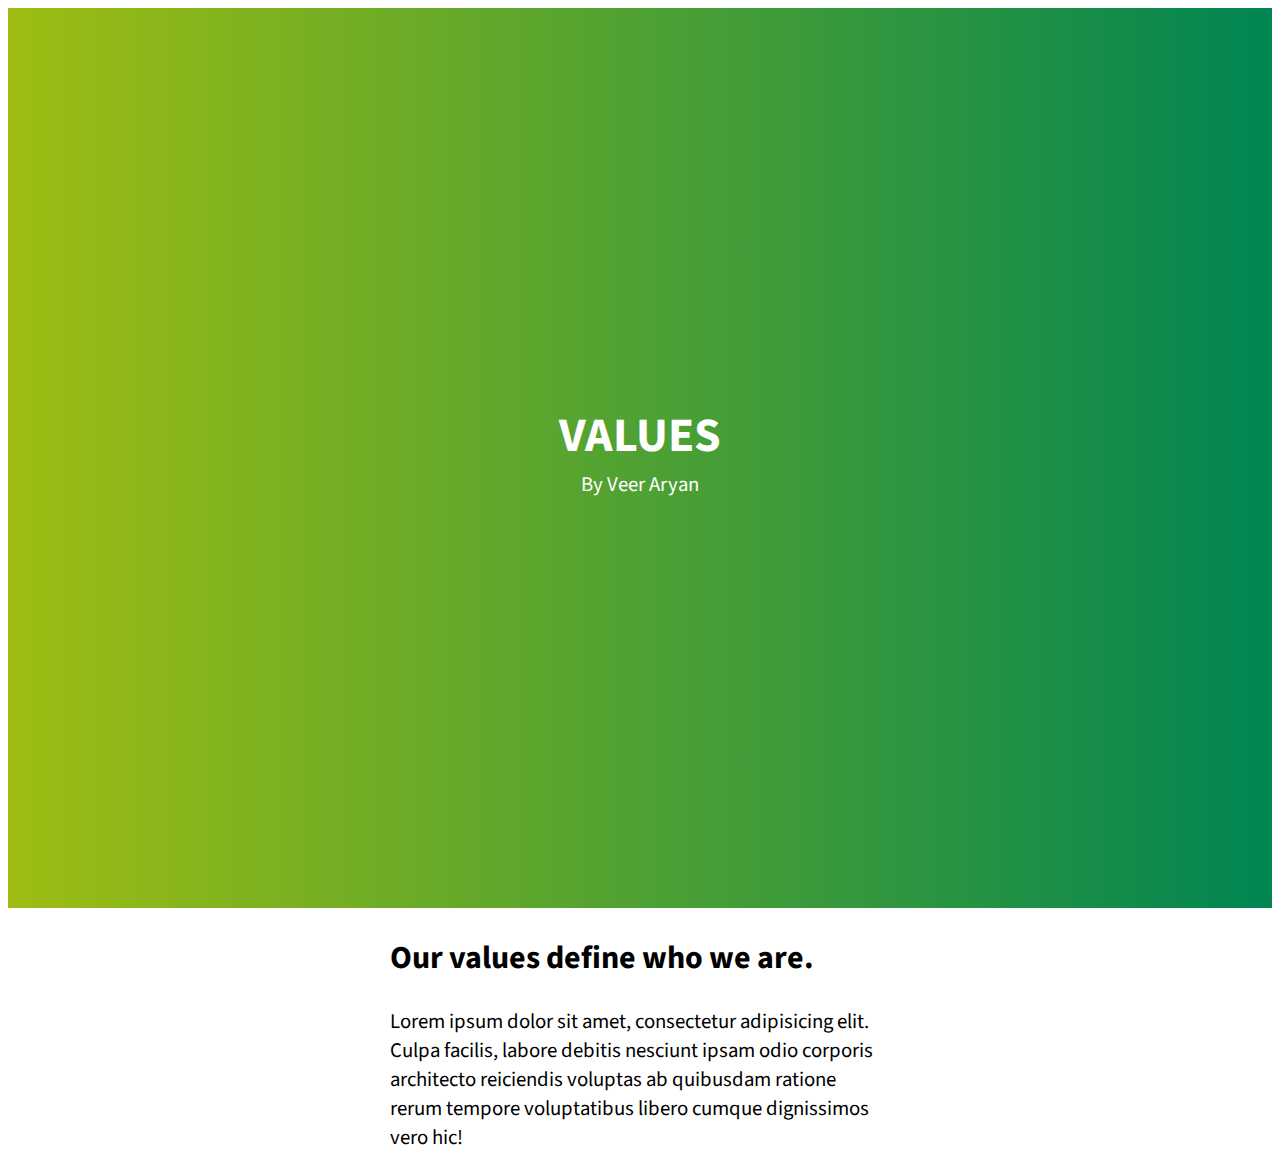
==== blog.html @ 6f7bc0ae "Add files via upload" ====
<!DOCTYPE html>
<html lang="en" dir="ltr">
  <head>
    <meta charset="utf-8"> <link rel="stylesheet" href="blog.css">
    <title></title>
  </head>
  <body>
    <header>
  <div class="title">
    <h1>Values</h1>
    <p>By Veer Aryan</p>
  </div>
</header>

<main>
  <h2>Our values define who we are.</h2>


  <p>Lorem ipsum dolor sit amet, consectetur adipisicing elit. Culpa facilis, labore debitis nesciunt ipsam odio corporis architecto reiciendis voluptas ab quibusdam ratione rerum tempore voluptatibus libero cumque dignissimos vero hic!</p>
</main>
  </body>
</html>
---- blog.css ----
@import url(https://fonts.googleapis.com/css?family=Source+Sans+Pro:400,900);

body {
  font-family: 'Source Sans Pro', sans-serif;
}

header {
background: linear-gradient(90deg, #9ebd13 0%, #008552 100%);
  background-size: cover;
  height: 100vh;
}

.title {
  position: absolute;
  top: 50%;
  left: 50%;
  transform: translate(-50%, -50%);
  color: white;
  text-align: center;
}
h1 {
  text-transform: uppercase;
  margin: 0;
  font-size: 3rem;
  white-space: nowrap;
}
h2 {
  font-size: 2rem;
}
p {
  margin: 0;
  font-size: 1.3rem;
}

main {
  max-width: 500px;
  margin: 20px auto;
  
}
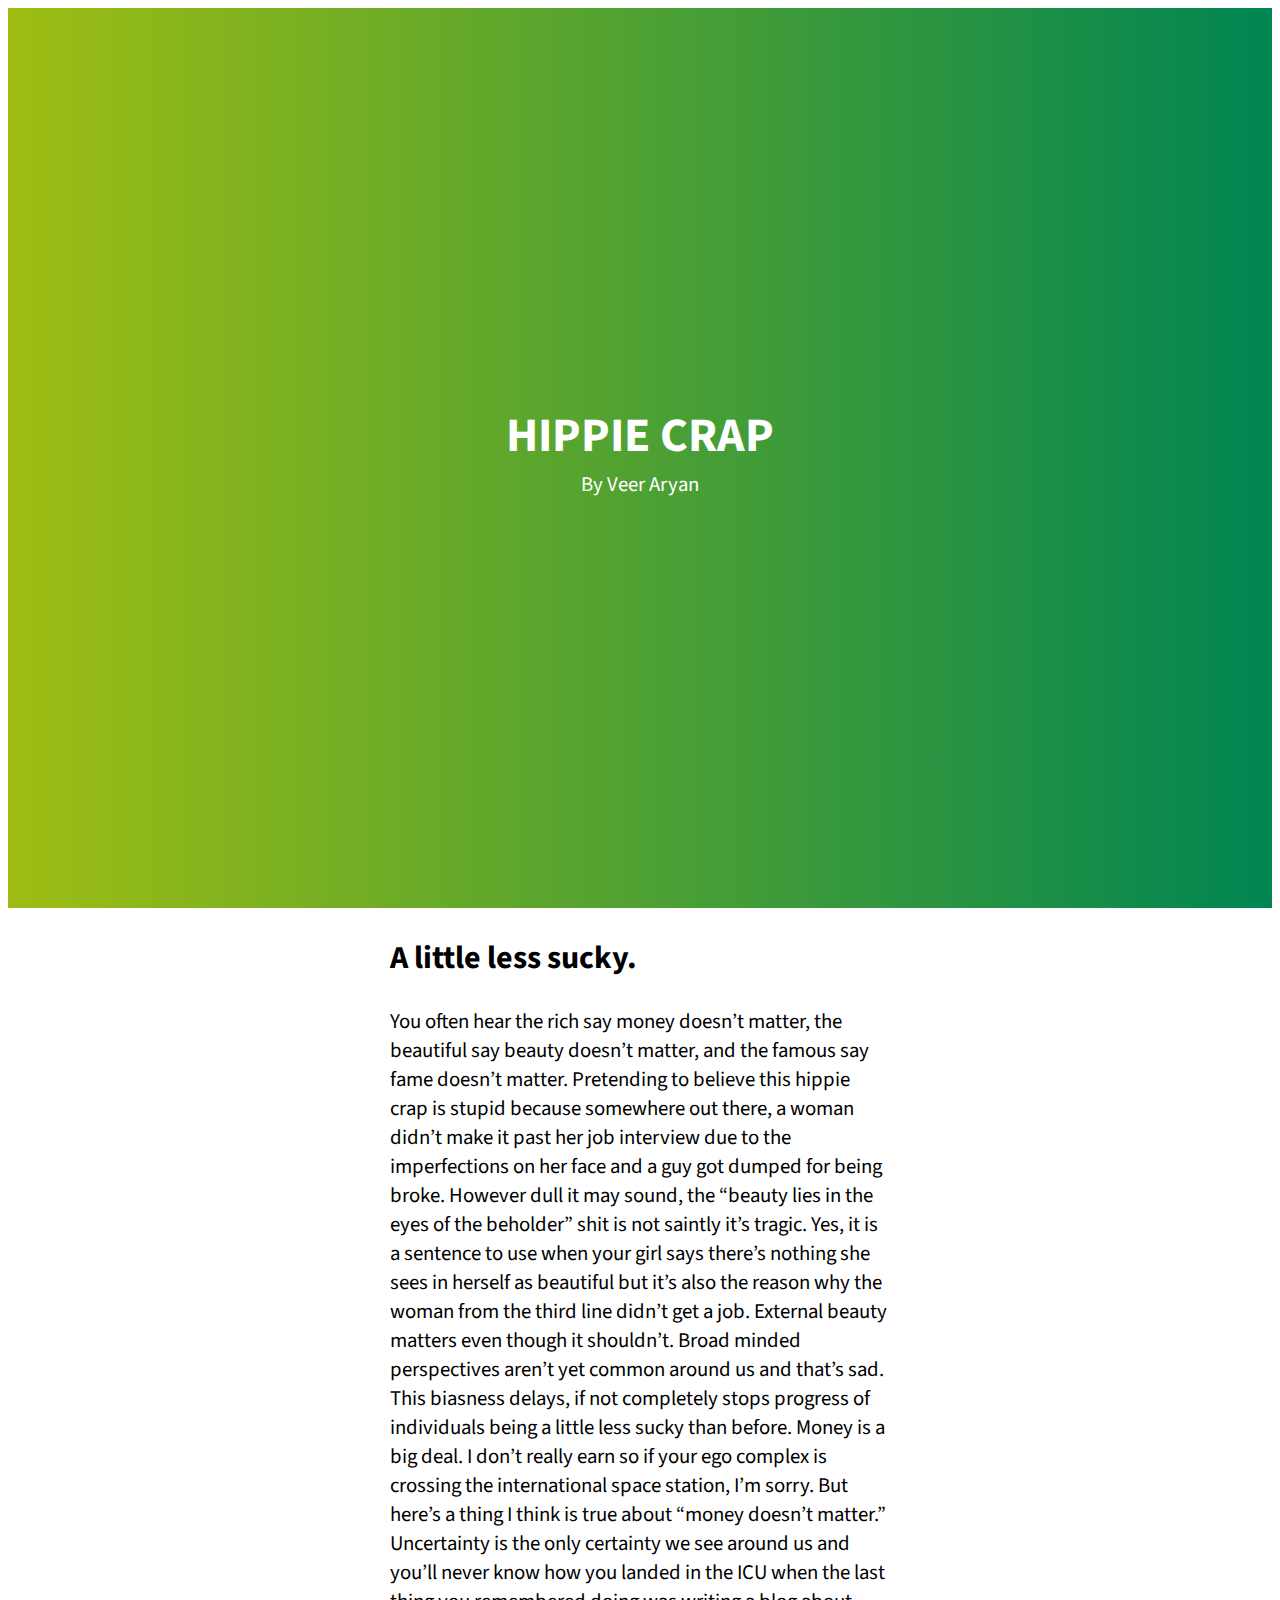
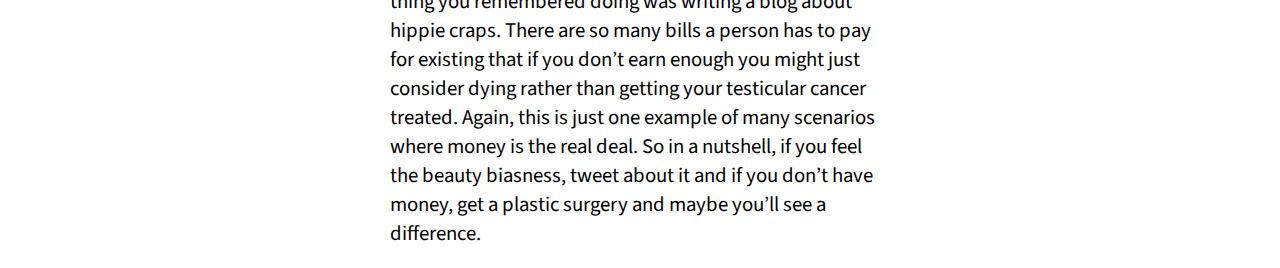
==== commit c3696a34: "Update blog.html" ====
--- a/blog.html
+++ b/blog.html
@@ -2,21 +2,26 @@
 <html lang="en" dir="ltr">
   <head>
     <meta charset="utf-8"> <link rel="stylesheet" href="blog.css">
+      <meta name="viewport" content="width=device-width, initial-scale=1.0">
     <title></title>
   </head>
   <body>
     <header>
   <div class="title">
-    <h1>Values</h1>
+    <h1>Hippie Crap</h1>
     <p>By Veer Aryan</p>
   </div>
 </header>
 
 <main>
-  <h2>Our values define who we are.</h2>
+  <h2>A little less sucky.</h2>
 
 
-  <p>Lorem ipsum dolor sit amet, consectetur adipisicing elit. Culpa facilis, labore debitis nesciunt ipsam odio corporis architecto reiciendis voluptas ab quibusdam ratione rerum tempore voluptatibus libero cumque dignissimos vero hic!</p>
+  <p>You often hear the rich say money doesn’t matter, the beautiful say beauty doesn’t matter, and the famous say fame doesn’t matter. Pretending to believe this hippie crap is stupid because somewhere out there, a woman didn’t make it past her job interview due to the imperfections on her face and a guy got dumped for being broke. 
+However dull it may sound, the “beauty lies in the eyes of the beholder” shit is not saintly it’s tragic. Yes, it is a sentence to use when your girl says there’s nothing she sees in herself as beautiful but it’s also the reason why the woman from the third line didn’t get a job. External beauty matters even though it shouldn’t. Broad minded perspectives aren’t yet common around us and that’s sad. This biasness delays, if not completely stops progress of individuals being a little less sucky than before. 
+Money is a big deal. I don’t really earn so if your ego complex is crossing the international space station, I’m sorry. But here’s a thing I think is true about “money doesn’t matter.” Uncertainty is the only certainty we see around us and you’ll never know how you landed in the ICU when the last thing you remembered doing was writing a blog about hippie craps. There are so many bills a person has to pay for existing that if you don’t earn enough you might just consider dying rather than getting your testicular cancer treated. Again, this is just one example of many scenarios where money is the real deal.
+So in a nutshell, if you feel the beauty biasness, tweet about it and if you don’t have money, get a plastic surgery and maybe you’ll see a difference.
+</p>
 </main>
   </body>
 </html>
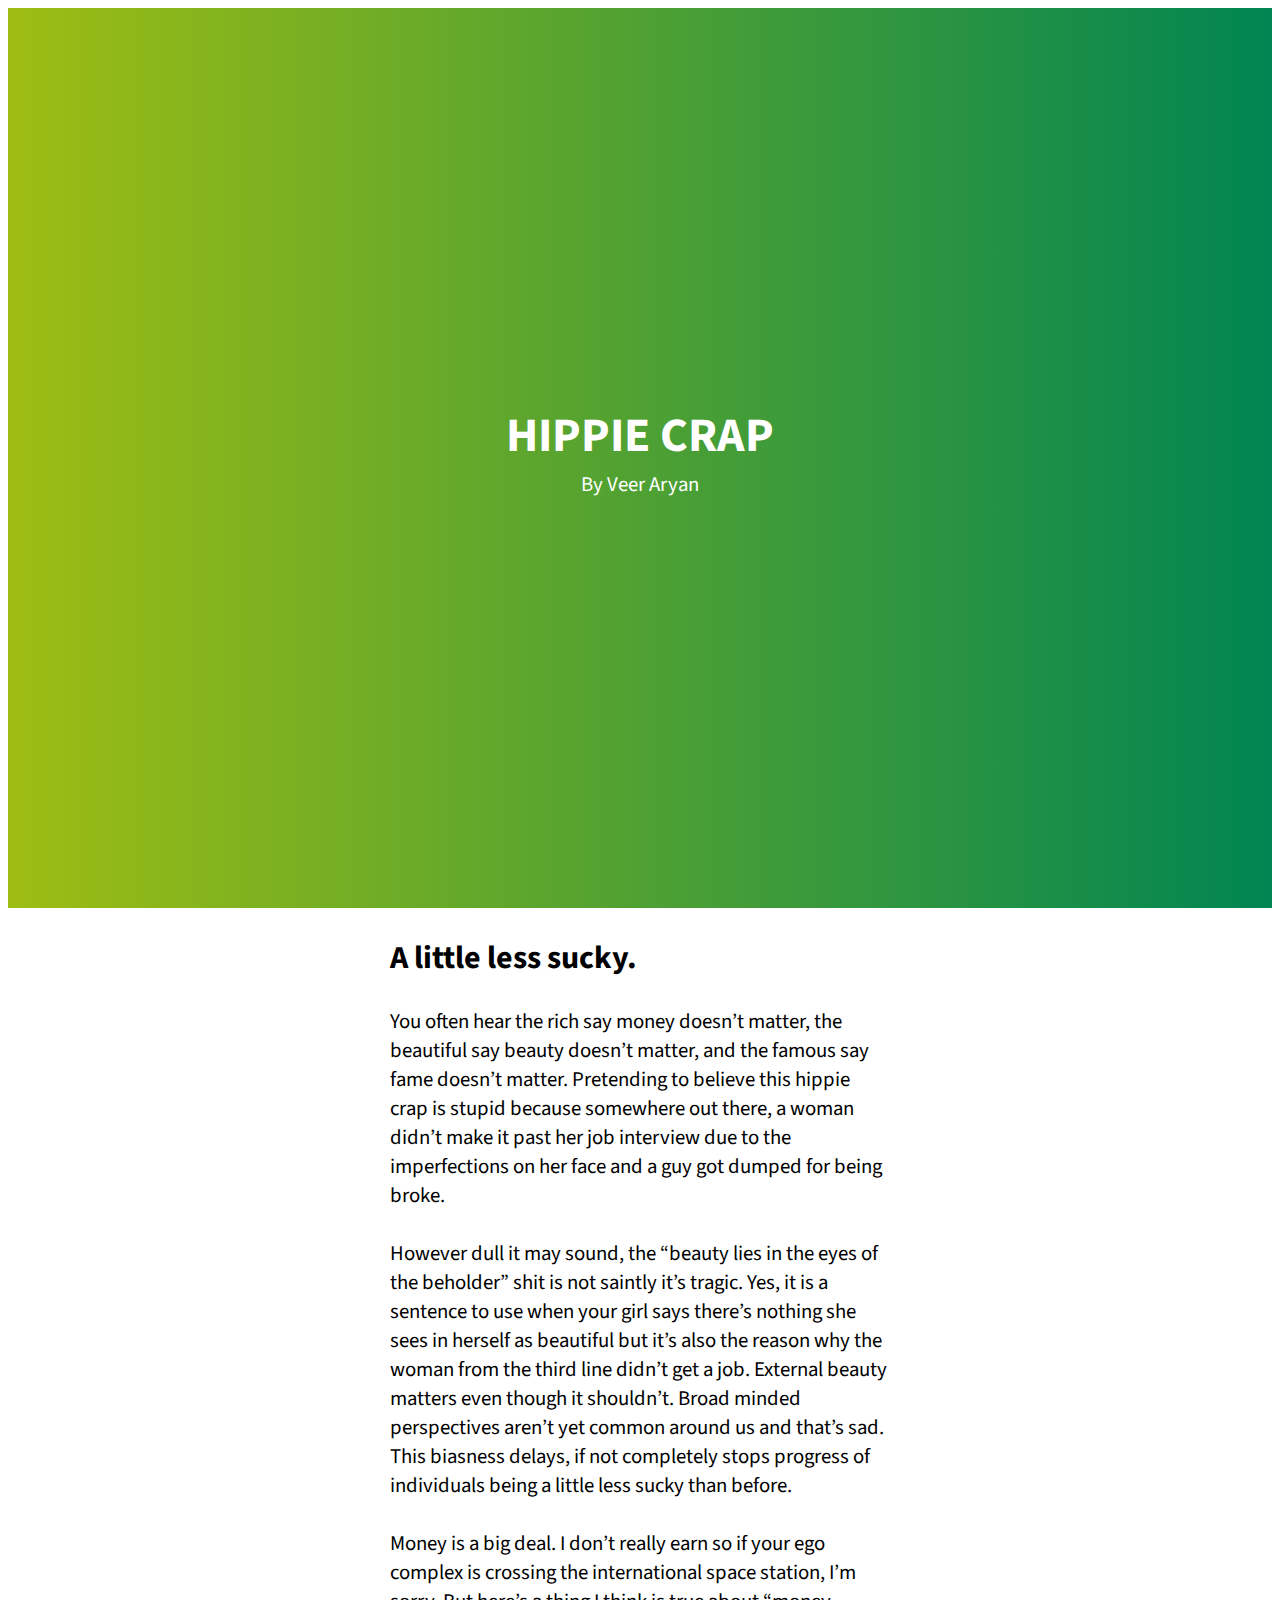
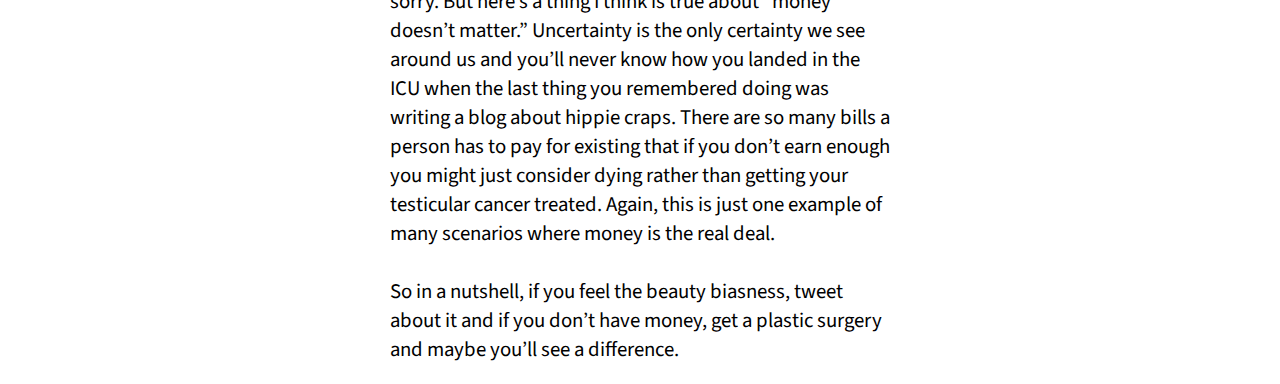
==== commit a085707c: "Update blog.html" ====
--- a/blog.html
+++ b/blog.html
@@ -17,10 +17,10 @@
   <h2>A little less sucky.</h2>
 
 
-  <p>You often hear the rich say money doesn’t matter, the beautiful say beauty doesn’t matter, and the famous say fame doesn’t matter. Pretending to believe this hippie crap is stupid because somewhere out there, a woman didn’t make it past her job interview due to the imperfections on her face and a guy got dumped for being broke. 
-However dull it may sound, the “beauty lies in the eyes of the beholder” shit is not saintly it’s tragic. Yes, it is a sentence to use when your girl says there’s nothing she sees in herself as beautiful but it’s also the reason why the woman from the third line didn’t get a job. External beauty matters even though it shouldn’t. Broad minded perspectives aren’t yet common around us and that’s sad. This biasness delays, if not completely stops progress of individuals being a little less sucky than before. 
+  <p>You often hear the rich say money doesn’t matter, the beautiful say beauty doesn’t matter, and the famous say fame doesn’t matter. Pretending to believe this hippie crap is stupid because somewhere out there, a woman didn’t make it past her job interview due to the imperfections on her face and a guy got dumped for being broke. <br><br> 
+However dull it may sound, the “beauty lies in the eyes of the beholder” shit is not saintly it’s tragic. Yes, it is a sentence to use when your girl says there’s nothing she sees in herself as beautiful but it’s also the reason why the woman from the third line didn’t get a job. External beauty matters even though it shouldn’t. Broad minded perspectives aren’t yet common around us and that’s sad. This biasness delays, if not completely stops progress of individuals being a little less sucky than before. <br><br> 
 Money is a big deal. I don’t really earn so if your ego complex is crossing the international space station, I’m sorry. But here’s a thing I think is true about “money doesn’t matter.” Uncertainty is the only certainty we see around us and you’ll never know how you landed in the ICU when the last thing you remembered doing was writing a blog about hippie craps. There are so many bills a person has to pay for existing that if you don’t earn enough you might just consider dying rather than getting your testicular cancer treated. Again, this is just one example of many scenarios where money is the real deal.
-So in a nutshell, if you feel the beauty biasness, tweet about it and if you don’t have money, get a plastic surgery and maybe you’ll see a difference.
+<br><br> So in a nutshell, if you feel the beauty biasness, tweet about it and if you don’t have money, get a plastic surgery and maybe you’ll see a difference.
 </p>
 </main>
   </body>
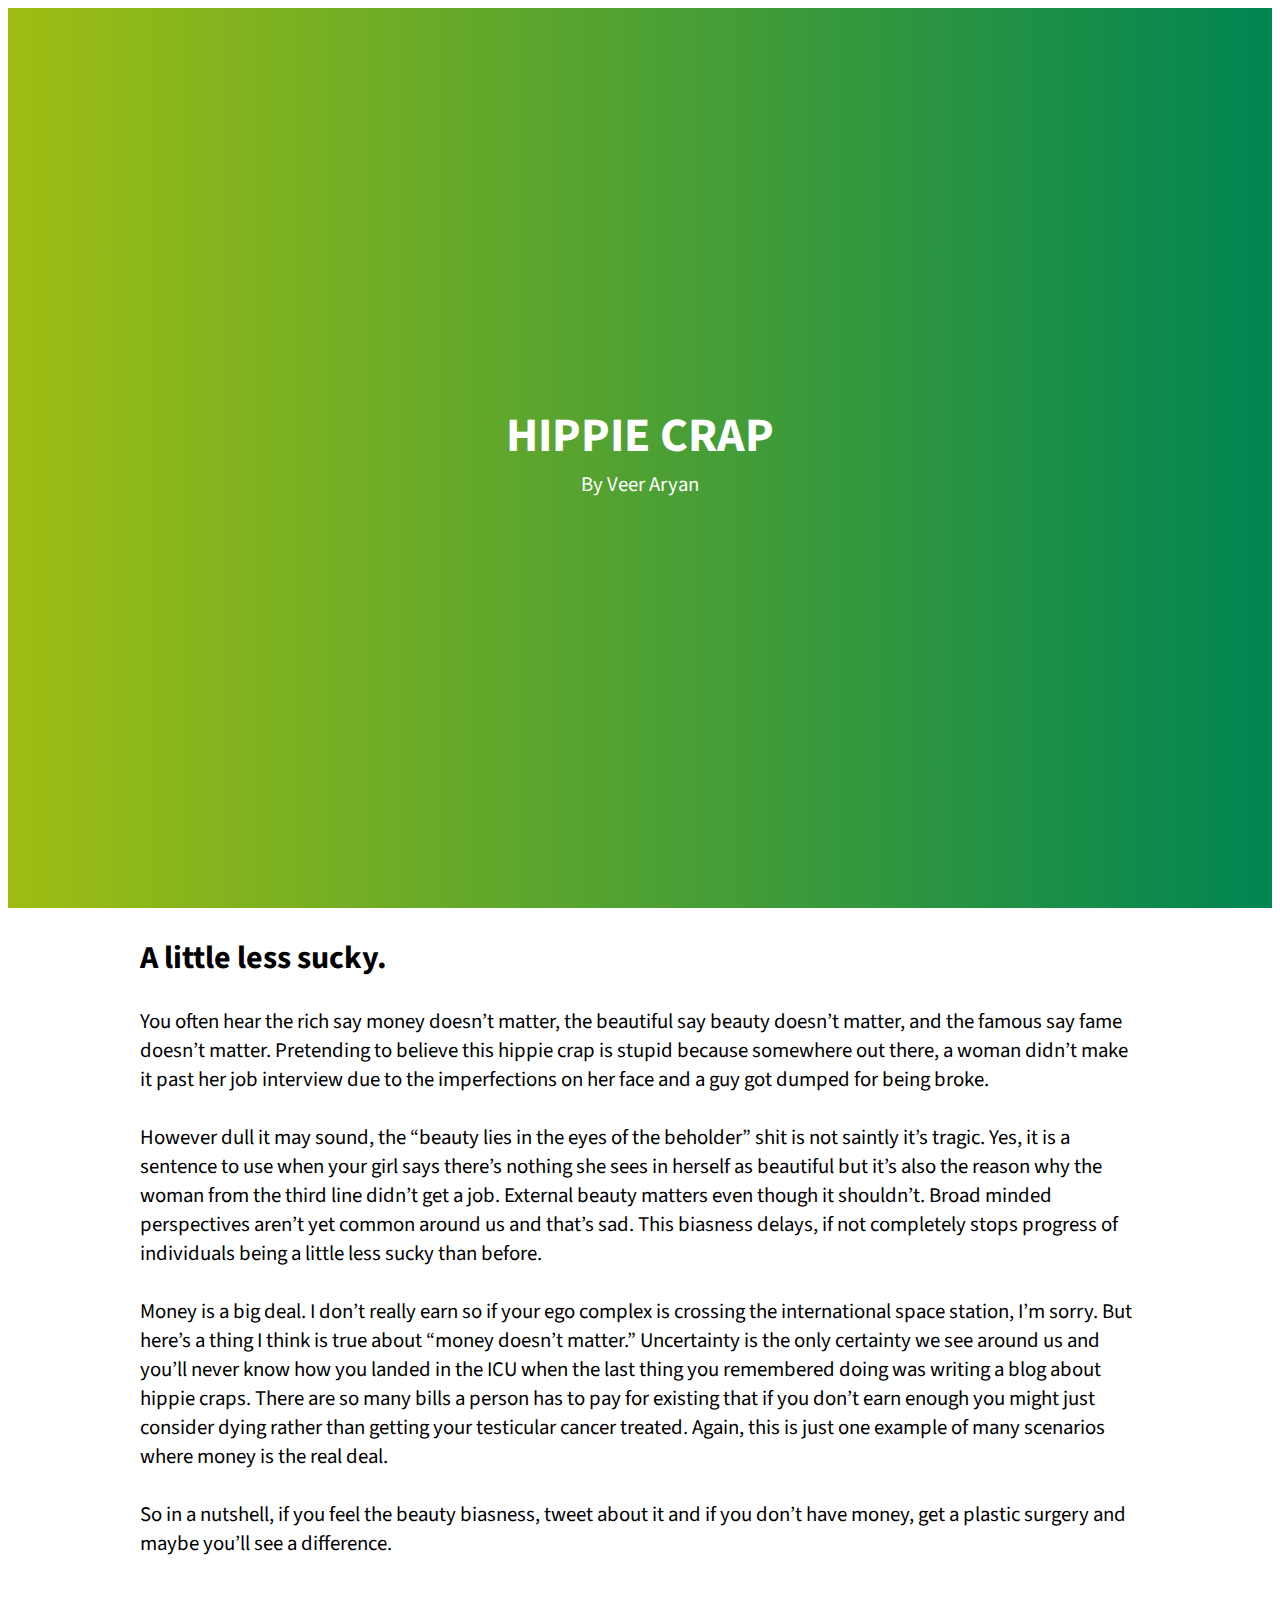
==== commit 83ab757a: "Update blog.html" ====
--- a/blog.html
+++ b/blog.html
@@ -21,7 +21,7 @@
 However dull it may sound, the “beauty lies in the eyes of the beholder” shit is not saintly it’s tragic. Yes, it is a sentence to use when your girl says there’s nothing she sees in herself as beautiful but it’s also the reason why the woman from the third line didn’t get a job. External beauty matters even though it shouldn’t. Broad minded perspectives aren’t yet common around us and that’s sad. This biasness delays, if not completely stops progress of individuals being a little less sucky than before. <br><br> 
 Money is a big deal. I don’t really earn so if your ego complex is crossing the international space station, I’m sorry. But here’s a thing I think is true about “money doesn’t matter.” Uncertainty is the only certainty we see around us and you’ll never know how you landed in the ICU when the last thing you remembered doing was writing a blog about hippie craps. There are so many bills a person has to pay for existing that if you don’t earn enough you might just consider dying rather than getting your testicular cancer treated. Again, this is just one example of many scenarios where money is the real deal.
 <br><br> So in a nutshell, if you feel the beauty biasness, tweet about it and if you don’t have money, get a plastic surgery and maybe you’ll see a difference.
-</p>
+<br><br>  </p>
 </main>
   </body>
 </html>
--- a/blog.css
+++ b/blog.css
@@ -33,7 +33,7 @@
 }
 
 main {
-  max-width: 500px;
+  max-width: 1000px;
   margin: 20px auto;
   
 }
